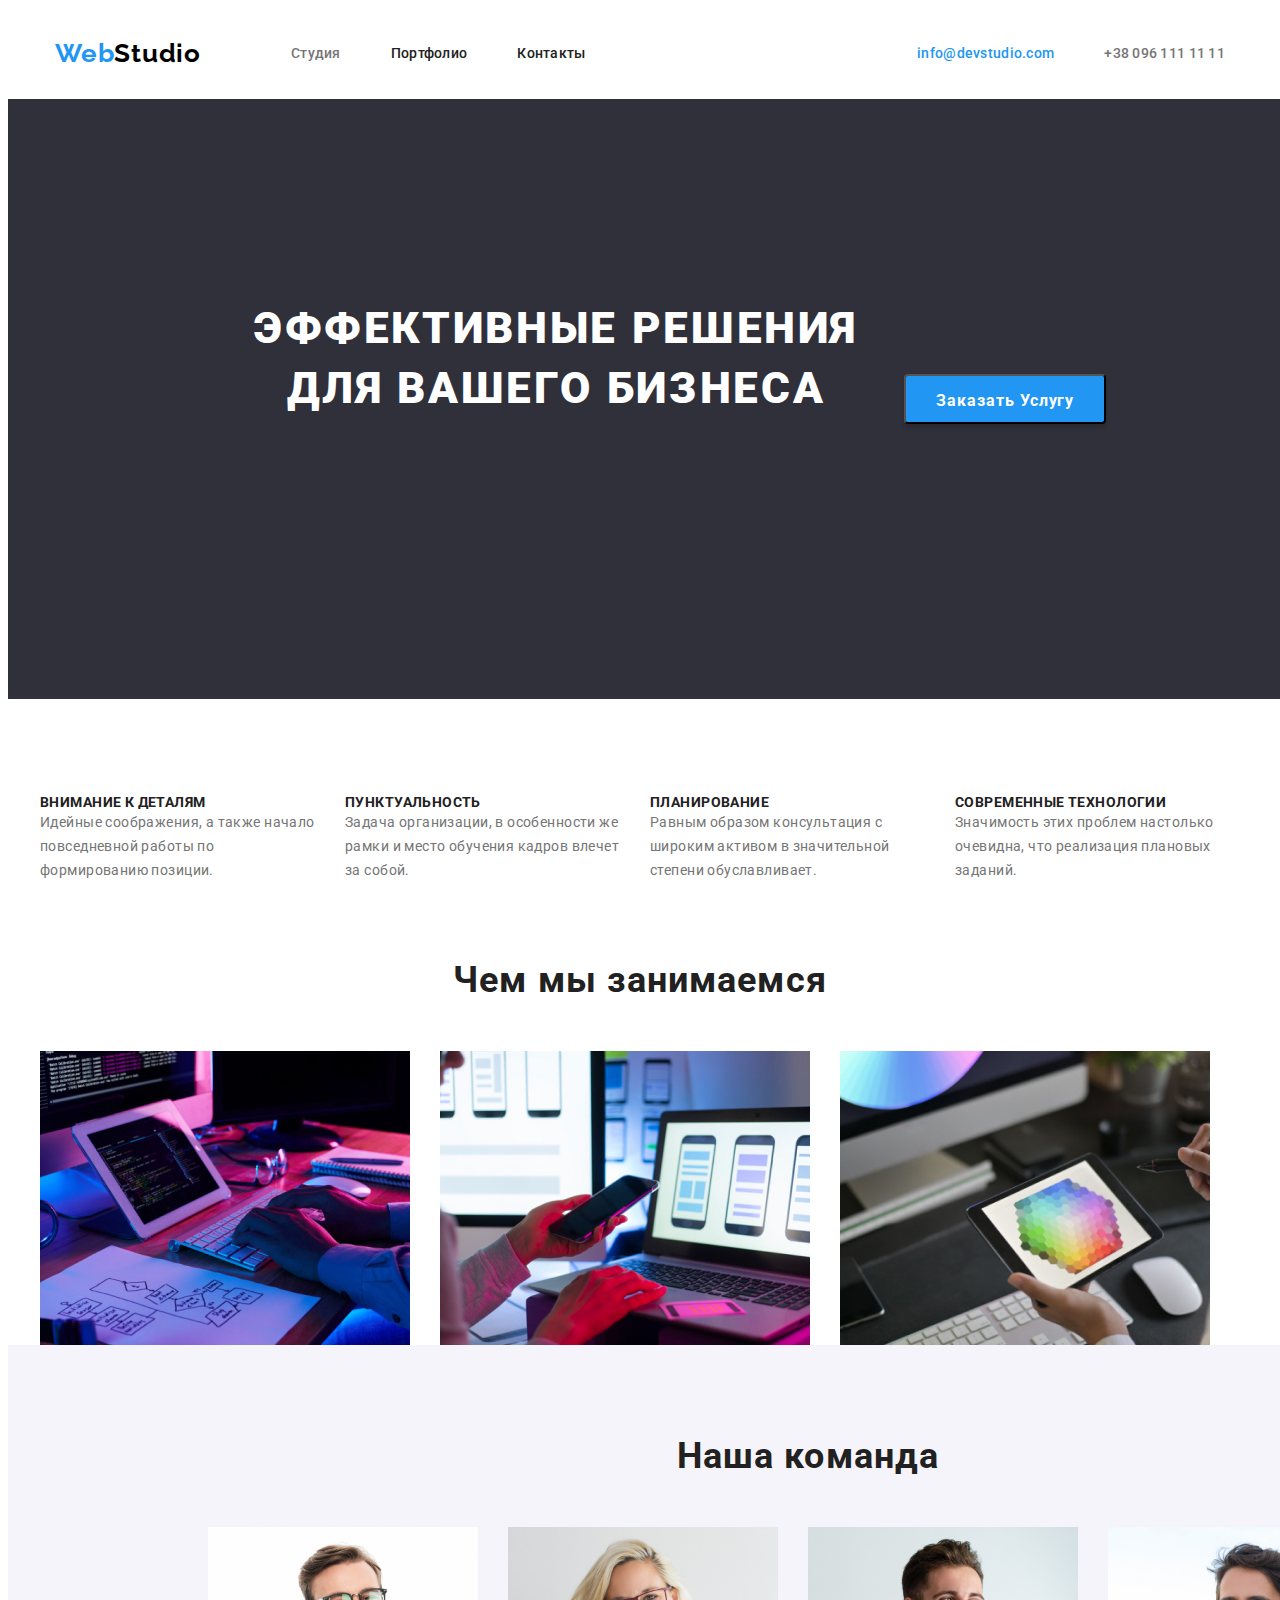
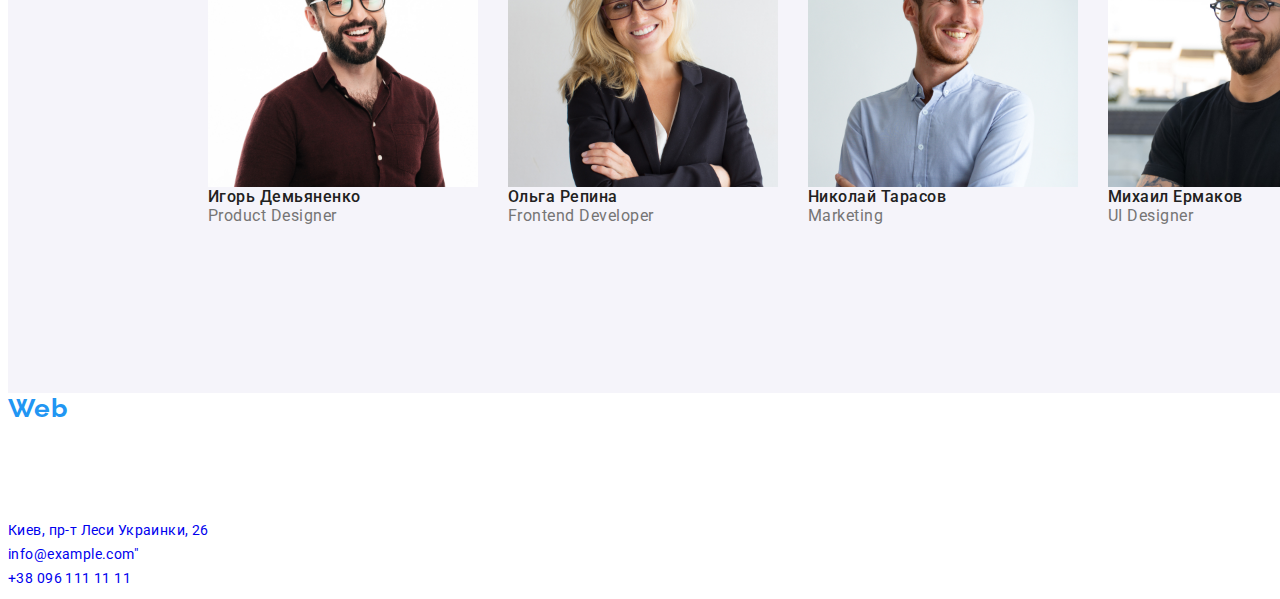
==== index.html @ cf6b5c9d "старт" ====
<!DOCTYPE html>
<html lang="ru">
<head>
    <meta charset="UTF-8">
    <meta name="viewport" content="width=device-width, initial-scale=1.0">
    <title>document</title>
    <link rel="stylesheet" href="https://cdnjs.cloudflare.com/ajax/libs/modern-normalize/1.0.0/modern-normalize.min.css"
        integrity="sha512-ISS7cAi1PEhQ8jnbJpJZMd29NlhNj4AWYyLOSp2CE/CsHxTCu+r+t0D2yoJudVrd0/8fTVPUVDzY5Tvli75u/g=="
        crossorigin="anonymous" />
    <link rel="stylesheet" href="./css/styles.css">
    <link rel= "preconnect" href="https://fonts.gstatic.com">
<link href="https://fonts.googleapis.com/css2?family=Raleway:wght@700&family=Roboto:wght@400;500;700;900&display=swap" rel="stylesheet", rel="preconnect" href="https://fonts.gstatic.com">
<link href="https://fonts.googleapis.com/css2?family=Raleway:wght@700&display=swap" rel="stylesheet">
</head>
<body> 
    <header class="header">
         <div class="container">
        <nav class="navigation">
         <a class="navigation-logo" href=""><span class="web">Web</span><span class="studio">Studio</span></a>
        <ul class="navigation-list">
           
            <li ><a class="address-mail" href="">Студия</a></li>
            <li ><a class="navigation-list-item" href="./portfolio.html" >Портфолио</a></li>
            <li ><a class="navigation-list-item-in"  href="">Контакты</a></li>
        </ul>
        </nav>
            <address class="address" >
          <p>  <a  class = "navigation-list-item-blue" href="mailto:info@devstudio.com">info@devstudio.com</a></p>
         <p> <a class="header-phone" href="tel:+380961111111">+38 096 111 11 11</a></p>
            </address>
        </div>
      </header>
    <!--HEADER-->
    <main>
<!--hero-->
    <section class="hero">
    <div class="container">
    <h1 class="hero-title">
        Эффективные решения для вашего бизнеса
    </h1>
    <button   type="button" class="modal-button">Заказать Услугу</button>
    </section>
</div>
<!--our work idea-->
    <section class="work">
        <div class="container">
        <ul class="work-ul" >
        <li class="work-desk"> <h2  class="work-idea">Внимание к деталям</h2>
        <span class="work-idea-optoins">Идейные соображения, а также начало повседневной работы по формированию позиции.
        </span>
    </li>
    <li class="work-desk" > <h2 class="work-idea" >Пунктуальность</h2> <span class="work-idea-optoins">Задача организации, в особенности же рамки и место обучения кадров влечет за собой.</span></li>
    <li class="work-desk"> <h2 class="work-idea" >Планирование</h2><span class="work-idea-optoins" > Равным образом консультация с широким активом в значительной степени обуславливает.</span></li>
    <li class="work-desk-once"> <h2 class="work-idea">Современные технологии</h2> <span class="work-idea-optoins">Значимость этих проблем настолько очевидна, что реализация плановых заданий.</span></li>
</ul>
</div>
    </section>

    <!--our work photo-->
    <section>
        <h2 class="work-process">Чем мы занимаемся</h2>
        
        <ul class="container">
            <li class="photo-work"> <img src="images/our work/box 1.jpg" alt="фото чем мы занимаемся"  width="370" height="294"> </li>
            <li class="photo-work"><img src="images/our work/box2.jpg" alt="фото чем мы занимаемся"width="370" height="294"></li>
            <li ><img src="images/our work/box3.jpg" alt="фото чем мы занимаемся"width="370" height="294"></li>
        </ul>
    
    </section>
    <!--our team-->
    <section class="work-people" >
        <h2 class="work-process">Наша команда</h2>
        <div class="container">
        
         <ul class="work-ul" >
               <li class="person">
            <img src="./images/our team/img (1).jpg" alt="фото дизайнера" width="270" height="260">
            <h3 class="name">Игорь Демьяненко</h3>
            <p class="professional">Product Designer</p>
        </li>
        <li class="person">
            <img src="./images/our team/img (2).jpg" alt="фото менеджера"width="270" height="260">
            <h3 class="name"> Ольга Репина</h3>
            <p class="professional" >Frontend Developer</p>
        </li>
        <li class="person">
            <img src="./images/our team/img (3).jpg" alt="фото маркетолога" width="270" height="260">
            <h3 class="name">Николай Тарасов</h3>
            <p class="professional">Marketing</p>
        </li>
        <li class="person-once">
           
            <img src="./images/our team/img (4).jpg" alt="фото дизайнера"width="270" height="260">
            <h3 class="name">Михаил Ермаков</h3>
            <p class="professional">UI Designer</p>
            
        </li>
        
    </ul>
    </div>
    </section>
</main>
<footer>

<a class="navigation-logo" href=""><span class="web">Web</span><span class="studio-white">Studio</span></a>
<address class="address">
<ul class="work">
<li> <a  class= "address-style" href="https://goo.gl/maps/gUX8hAbv2jHmD63R7 " target="_blank">Киев, пр-т Леси Украинки, 26</a></li>
<li><a class= "address-style-inf" href="mailto:info@example.com">info@example.com"</a></li>
<li><a class= "address-style-inf"href="tel:+380961111111">+38 096 111 11 11</a></li>
</ul>
</address>

</footer>
</body>
</html>
---- css/styles.css ----
h1,
h2,
h3,
h4,
h5,
h6 {
  margin: 0;
}

ul,
ol {
  margin: 0;
  padding: 0;
}

p {
  margin: 0;
}
img {
  display: block;
}
/*HEADER!!!!!!!!!!!!!!!!!!!!!!!!!!!!!!!!!!!!!!!!!!!!!!!!!!!!!*/
.header {
  display: flex;
  align-items: center;
  width: 1170px;
  margin: 0 auto;
  padding-top: 30px;
  padding-bottom: 30px;
}
.navigation {
  display: flex;
  align-items: center;
}
.navigation-list {
  display: flex;
}
.address {
  display: flex;
}
.header .navigation-logo {
  margin-right: 90px;
}
.address-mail {
  margin-right: 50px;
}
.navigation-list-item {
  margin-right: 50px;
}
.address {
  margin-left: auto;
}
.navigation-list-item-blue {
  margin-right: 50px;
}
.container {
  width: 1200px;
  margin: 0 auto;
  display: flex;
  align-items: center;
  list-style: none;
}

.navigation-list-item,
.navigation-list-item-port,
.navigation-list-item-in {
  font-family: "Roboto", sans-serif;
  font-weight: 500;
  font-size: 14px;
  line-height: 1.1422;
  letter-spacing: 0.02em;
  color: #212121;
  text-decoration: none;
  list-style-type: none;
}

.address-mail,
.header-phone {
  font-family: "Roboto", sans-serif;
  font-style: normal;
  font-weight: 500;
  font-size: 14px;
  line-height: 1.1422;
  letter-spacing: 0.02em;
  color: #757575;
  text-decoration: none;
}

.address-mail:hover,/*hover for e-mail address*/
.address-mail:focus {
  color: #2196f3;
}

/*HERO*/
.hero {
  width: 1600px;
  height: 600px;
  background: #2f303a;
  display: flex;
  align-items: center;
}

.modal-button {
  min-width: 200px;
  height: 50px;
  background: #2196f3;
  box-shadow: 0px 4px 4px rgba(0, 0, 0, 0.15);
  border-radius: 4px;
  cursor: pointer; /*рука на кнопке*/
  font-family: "Roboto", sans-serif;
  font-style: normal;
  font-weight: bold;
  font-size: 16px;
  line-height: 30px;
  align-items: center;
  text-align: center;
  letter-spacing: 0.06em;
  color: #ffffff;
  padding-left: 30px;
  padding-right: 30px;
  padding-top: 10px;
  padding-bottom: 10px;
}

.hero-title {
  font-family: "Roboto", sans-serif;
  font-style: normal;
  font-weight: 900;
  font-size: 44px;
  line-height: 1.363;
  text-align: center;
  letter-spacing: 0.06em;
  text-transform: uppercase;
  color: #ffffff;
  width: 696px;
  padding-top: 200px;
  padding-bottom: 280px;
  margin: o auto;
}
/*OUR WORK IDEA */
.work-idea {
  font-family: "Roboto", sans-serif;
  font-style: normal;
  font-weight: bold;
  font-size: 14px;
  line-height: 16px;
  letter-spacing: 0.03em;
  text-transform: uppercase;
  color: #212121;
  list-style-type: none;
}
.work {
  list-style-type: none;
  padding-top: 95px;
}
.work-ul {
  display: flex;
  list-style: none;
  align-items: center;
}

.work-idea-optoins {
  font-family: "Roboto", sans-serif;
  font-style: normal;
  font-weight: normal;
  font-size: 14px;
  line-height: 24px;
  letter-spacing: 0.03em;
  color: #757575;
}

.work-desk {
  padding-right: 30px;
  max-width: 275px;
  height: 75px;
}
.work-desk-once {
  max-width: 275px;
  height: 75px;
}

.photo-work {
  padding-right: 30px;
}

/*OUR prpcess, our peple*/
.work-people {
  width: 1600px;
  height: 648px;
  background: #f5f4fa;
  margin: 0 auto;
}

.work-process {
  font-family: "Roboto", sans-serif;
  font-style: normal;
  font-weight: bold;
  font-size: 36px;
  line-height: 42px;
  text-align: center;
  letter-spacing: 0.03em;
  color: #212121;
  padding-top: 90px;
  padding-bottom: 50px;
}
.person {
  padding-right: 30px;
}
.name {
  font-family: "Roboto", sans-serif;
  font-style: normal;
  font-weight: 500;
  font-size: 16px;
  line-height: 19px;
  /* identical to box height */

  letter-spacing: 0.03em;

  color: #212121;
}
.professional {
  font-family: "Roboto", sans-serif;
  font-style: normal;
  font-weight: normal;
  font-size: 16px;
  line-height: 19px;
  /* identical to box height */
  letter-spacing: 0.03em;
  color: #757575;
}

/*OUR process, our peple*/

/*ADDRESS*/
.address-style {
  font-family: "Roboto", sans-serif;
  font-style: normal;
  font-weight: normal;
  font-size: 14px;
  line-height: 1.71;
  letter-spacing: 0.03em;
  text-decoration: none;
  /*color: #FFFFFF;*/
}
.address-style-inf {
  font-family: "Roboto", sans-serif;
  font-style: normal;
  font-weight: normal;
  font-size: 14px;
  line-height: 1.71;
  letter-spacing: 0.03em;
  text-decoration: none;
  /*color: rgba(255, 255, 255, 0.6);*/
}

/*ADDRESS*/
.studio {
  font-family: "Raleway", sans-serif;
  font-style: normal;
  font-weight: bold;
  font-size: 26px;
  line-height: 1.19;
  letter-spacing: 0.03em;
  text-decoration: none;
  color: black;
}
.web {
  font-family: Raleway;
  font-style: normal;
  font-weight: bold;
  font-size: 26px;
  line-height: 1.19;
  letter-spacing: 0.03em;
  color: #2196f3;
}

.navigation-list-item-port {
  font-family: Roboto;
  font-style: normal;
  font-weight: 500;
  font-size: 14px;
  line-height: 1.142;
  letter-spacing: 0.02em;
  color: #212121;
}

.address-mail-port,
.header-phone-port {
  font-family: "Roboto", sans-serif;
  font-style: normal;
  font-weight: 500;
  font-size: 14px;
  line-height: 1.142;
  letter-spacing: 0.02em;
  text-decoration: none;
  color: #757575;
}
.descriptin-photo {
  font-family: "Roboto", sans-serif;
  font-style: normal;
  font-weight: bold;
  font-size: 18px;
  line-height: 2;
  letter-spacing: 0.06em;
  color: #212121;
}
.descriptin-photo-work {
  font-family: "Roboto", sans-serif;
  font-style: normal;
  font-weight: normal;
  font-size: 16px;
  line-height: 1.875;
  letter-spacing: 0.03em;
  color: #757575;
}
.navigation-logo {
  font-family: Raleway;
  font-style: normal;
  font-weight: bold;
  font-size: 26px;
  line-height: 1.19;
  letter-spacing: 0.03em;
  color: #2196f3;
  text-decoration: none;
}
.address-style {
  font-family: "Roboto", sans-serif;
  font-style: normal;
  font-weight: normal;
  font-size: 14px;
  line-height: 1.714;
  letter-spacing: 0.03em;
  text-decoration: none;
  /*color: #FFFFFF;*/
}
.address-style-inf {
  font-family: "Roboto", sans-serif;
  font-style: normal;
  font-weight: normal;
  font-size: 14px;
  line-height: 1.714;
  letter-spacing: 0.03em;
  /*color: rgba(255, 255, 255, 0.6);*/
  text-decoration: none;
}
.navigation-list {
  list-style-type: none;
}
.studio-white {
  color: white;
}

.navigation-list-item-blue,
.navigation-list-item-port-blue {
  font-family: "Roboto", sans-serif; /*задаем голубой для*/
  font-style: normal;
  font-weight: 500;
  font-size: 14px;
  line-height: 16px;
  letter-spacing: 0.02em;
  color: #2196f3;
  text-decoration: none;
}

.button-service {
  list-style-type: none;
  font-family: "Roboto", sans-serif;
  font-style: normal;
  font-weight: 500;
  font-size: 16px;
  line-height: 26px;
  letter-spacing: 0.03em;
  color: #212121;
}
.button-service-white {
  font-family: "Roboto", sans-serif;
  font-style: normal;
  font-weight: 500;
  font-size: 16px;
  line-height: 26px;
  letter-spacing: 0.03em;
  color: #ffffff;
}
.button {
  list-style-type: none;
}
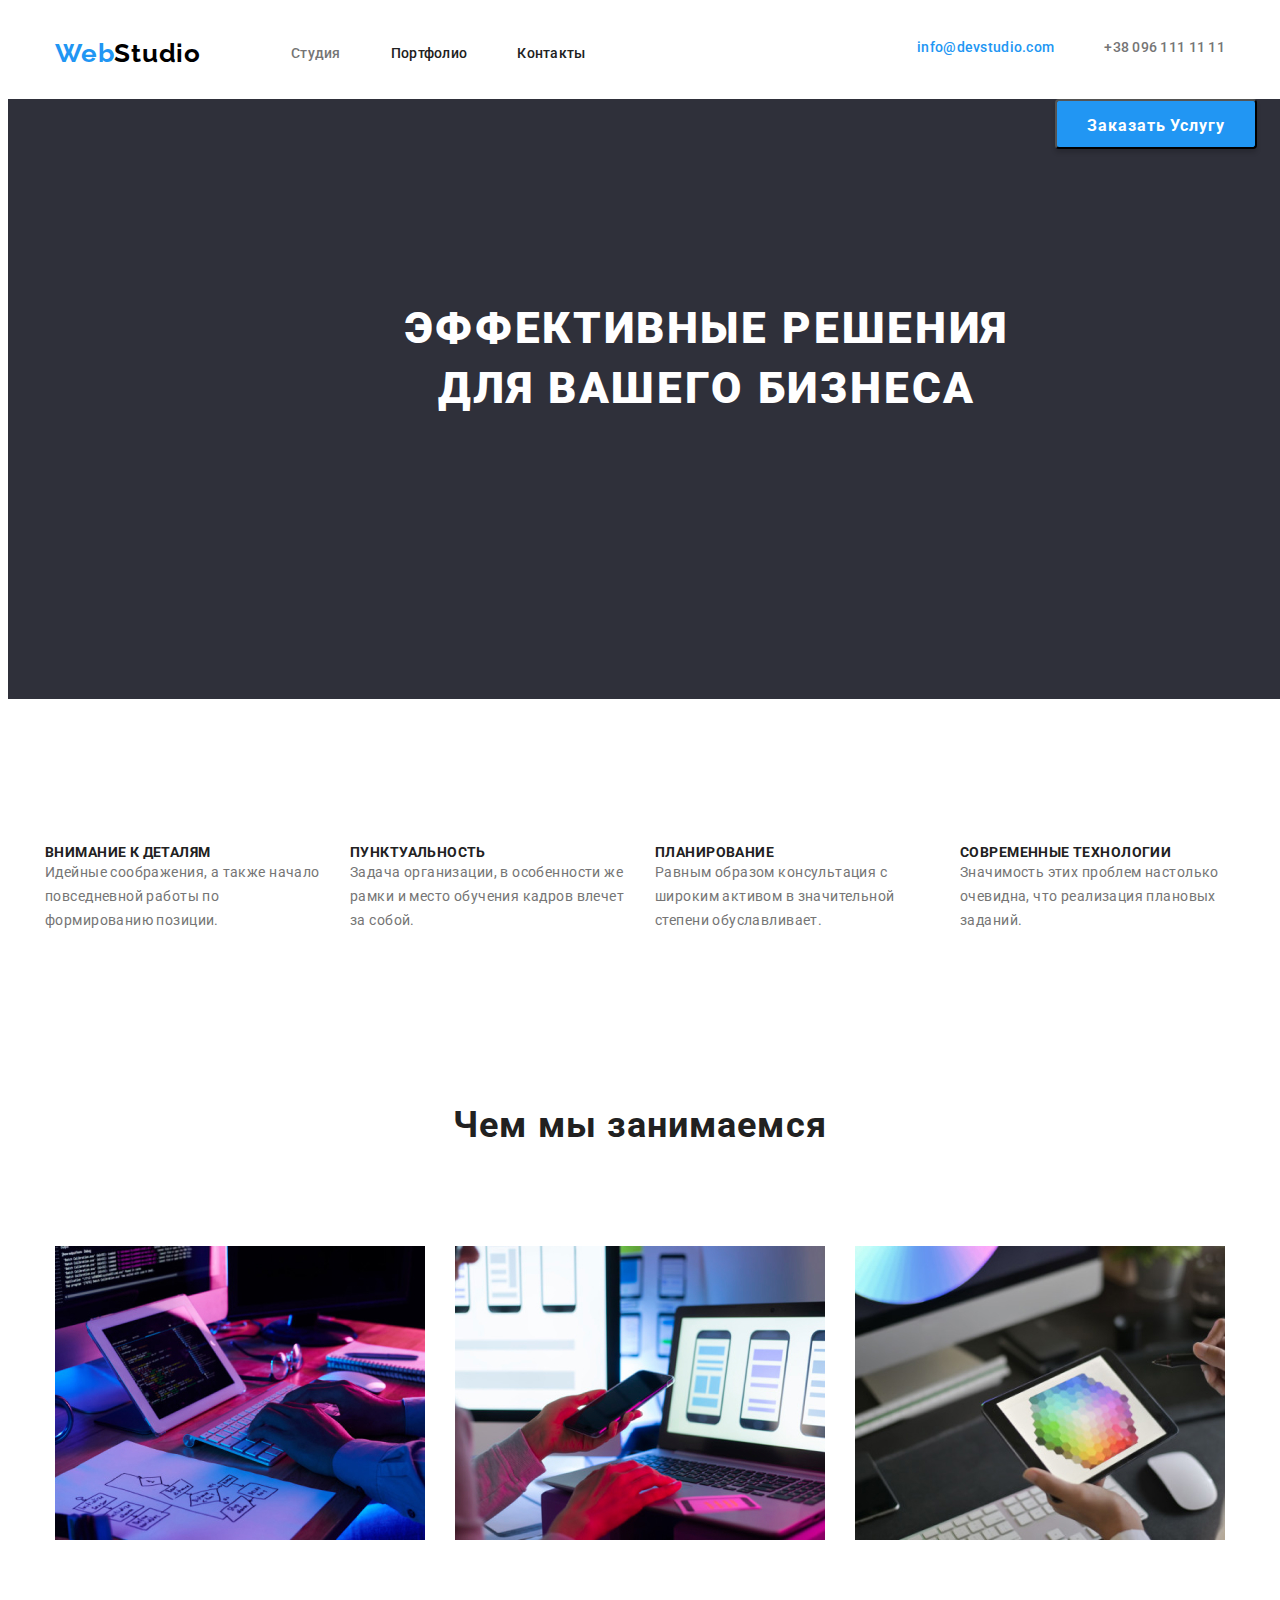
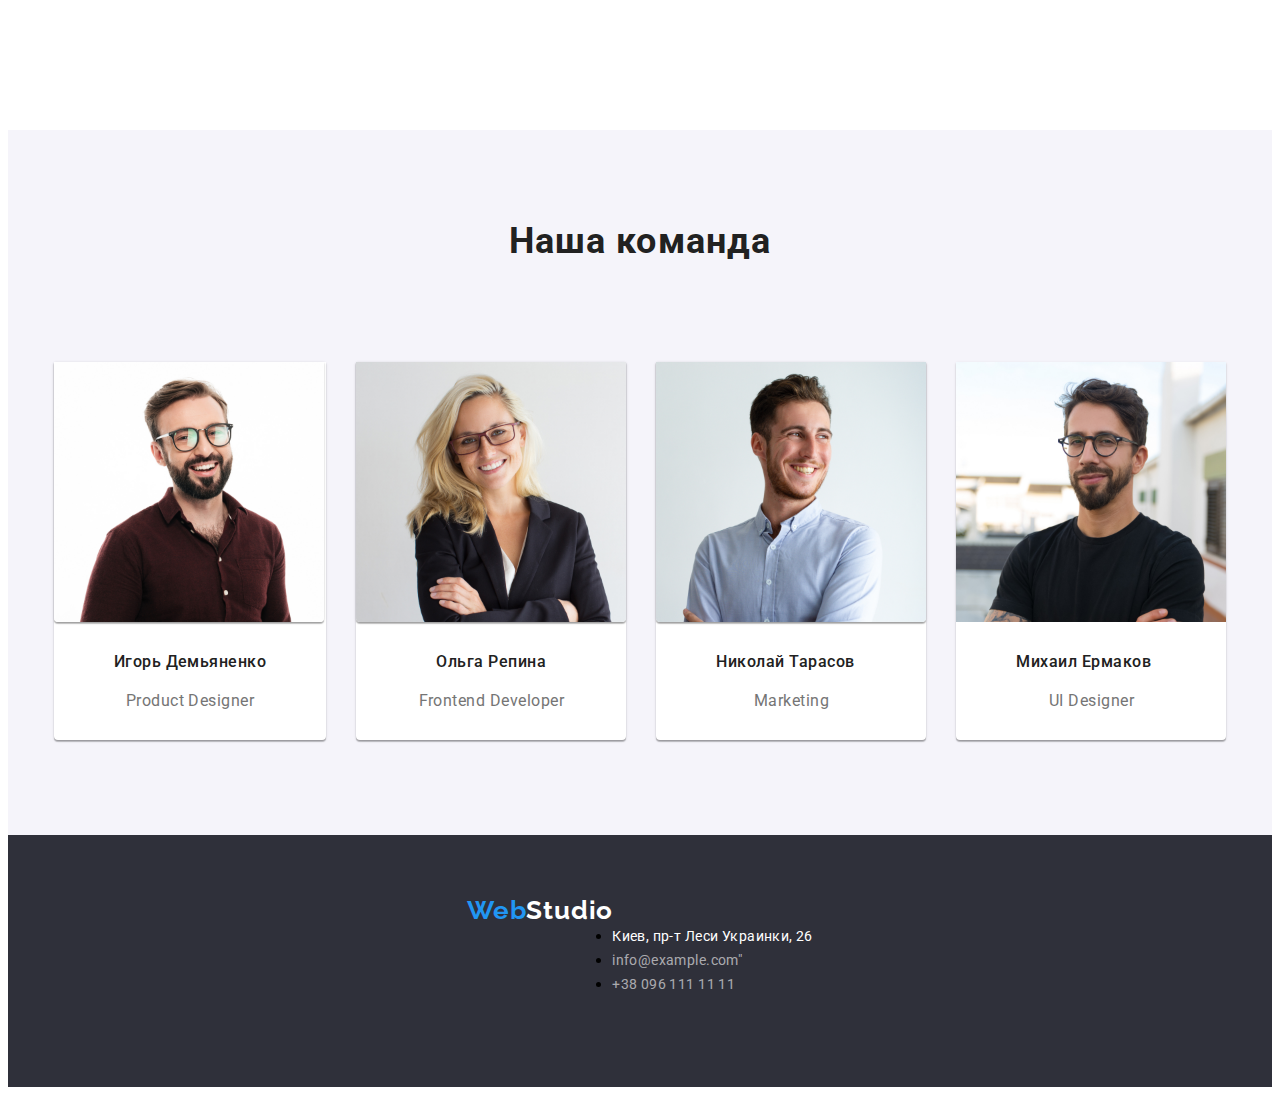
==== commit 185d95f2: "комент" ====
--- a/index.html
+++ b/index.html
@@ -59,12 +59,13 @@
     <!--our work photo-->
     <section>
         <h2 class="work-process">Чем мы занимаемся</h2>
-        
-        <ul class="container">
+        <div class="container">
+            <ul class="work-ul">
             <li class="photo-work"> <img src="images/our work/box 1.jpg" alt="фото чем мы занимаемся"  width="370" height="294"> </li>
             <li class="photo-work"><img src="images/our work/box2.jpg" alt="фото чем мы занимаемся"width="370" height="294"></li>
             <li ><img src="images/our work/box3.jpg" alt="фото чем мы занимаемся"width="370" height="294"></li>
         </ul>
+        </div>
     
     </section>
     <!--our team-->
@@ -74,24 +75,24 @@
         
          <ul class="work-ul" >
                <li class="person">
-            <img src="./images/our team/img (1).jpg" alt="фото дизайнера" width="270" height="260">
-            <h3 class="name">Игорь Демьяненко</h3>
+            <img  class="img-card"  src="./images/our team/img (1).jpg" alt="фото дизайнера" width="270" height="260">
+            <h3 class="name-one">Игорь Демьяненко</h3>
             <p class="professional">Product Designer</p>
         </li>
         <li class="person">
-            <img src="./images/our team/img (2).jpg" alt="фото менеджера"width="270" height="260">
-            <h3 class="name"> Ольга Репина</h3>
+            <img   class="img-card"src="./images/our team/img (2).jpg" alt="фото менеджера"width="270" height="260">
+            <h3 class="name-fr"> Ольга Репина</h3>
             <p class="professional" >Frontend Developer</p>
         </li>
         <li class="person">
-            <img src="./images/our team/img (3).jpg" alt="фото маркетолога" width="270" height="260">
-            <h3 class="name">Николай Тарасов</h3>
+            <img class="img-card" src="./images/our team/img (3).jpg" alt="фото маркетолога" width="270" height="260">
+            <h3 class="name-mark">Николай Тарасов</h3>
             <p class="professional">Marketing</p>
         </li>
         <li class="person-once">
            
             <img src="./images/our team/img (4).jpg" alt="фото дизайнера"width="270" height="260">
-            <h3 class="name">Михаил Ермаков</h3>
+            <h3 class="name-diz">Михаил Ермаков</h3>
             <p class="professional">UI Designer</p>
             
         </li>
@@ -100,17 +101,17 @@
     </div>
     </section>
 </main>
-<footer>
-
-<a class="navigation-logo" href=""><span class="web">Web</span><span class="studio-white">Studio</span></a>
-<address class="address">
-<ul class="work">
+<footer class="cont-footer">
+<div class="container">
+<a class="navigation-logo-footer" href=""><span class="web">Web</span><span class="studio-white">Studio</span></a>
+<address class="address-footer">
+<ul >
 <li> <a  class= "address-style" href="https://goo.gl/maps/gUX8hAbv2jHmD63R7 " target="_blank">Киев, пр-т Леси Украинки, 26</a></li>
 <li><a class= "address-style-inf" href="mailto:info@example.com">info@example.com"</a></li>
 <li><a class= "address-style-inf"href="tel:+380961111111">+38 096 111 11 11</a></li>
 </ul>
 </address>
-
+</div>
 </footer>
 </body>
 </html>--- a/css/styles.css
+++ b/css/styles.css
@@ -37,6 +37,7 @@
 }
 .address {
   display: flex;
+  margin-left: auto;
 }
 .header .navigation-logo {
   margin-right: 90px;
@@ -47,8 +48,9 @@
 .navigation-list-item {
   margin-right: 50px;
 }
-.address {
-  margin-left: auto;
+.address-footer {
+  display: flex;
+  align-items: center;
 }
 .navigation-list-item-blue {
   margin-right: 50px;
@@ -57,8 +59,9 @@
   width: 1200px;
   margin: 0 auto;
   display: flex;
-  align-items: center;
+  flex-wrap: wrap;
   list-style: none;
+  justify-content: center;
 }
 
 .navigation-list-item,
@@ -153,12 +156,19 @@
   list-style-type: none;
   padding-top: 95px;
 }
+.work-footer {
+  display: flex;
+  list-style-type: none;
+  align-items: center;
+  flex-direction: column;
+}
 .work-ul {
   display: flex;
   list-style: none;
   align-items: center;
-}
-
+  padding-top: 50px;
+  padding-bottom: 95px;
+}
 .work-idea-optoins {
   font-family: "Roboto", sans-serif;
   font-style: normal;
@@ -185,10 +195,9 @@
 
 /*OUR prpcess, our peple*/
 .work-people {
-  width: 1600px;
-  height: 648px;
   background: #f5f4fa;
   margin: 0 auto;
+  margin-top: 95px;
 }
 
 .work-process {
@@ -204,29 +213,100 @@
   padding-bottom: 50px;
 }
 .person {
-  padding-right: 30px;
-}
-.name {
-  font-family: "Roboto", sans-serif;
-  font-style: normal;
-  font-weight: 500;
+  margin-right: 30px;
+
+  background: #ffffff;
+  /* material shadow v1 */
+
+  box-shadow: 0px 1px 3px rgba(0, 0, 0, 0.12), 0px 1px 1px rgba(0, 0, 0, 0.14),
+    0px 2px 1px rgba(0, 0, 0, 0.2);
+  border-radius: 0px 0px 4px 4px;
+}
+.person-once {
+  background: #ffffff;
+  /* material shadow v1 */
+  box-shadow: 0px 1px 3px rgba(0, 0, 0, 0.12), 0px 1px 1px rgba(0, 0, 0, 0.14),
+    0px 2px 1px rgba(0, 0, 0, 0.2);
+  border-radius: 0px 0px 4px 4px;
+}
+.img-card {
+  background: #ffffff;
+  /* material shadow v1 */
+  box-shadow: 0px 1px 3px rgba(0, 0, 0, 0.12), 0px 1px 1px rgba(0, 0, 0, 0.14),
+    0px 2px 1px rgba(0, 0, 0, 0.2);
+  border-radius: 0px 0px 4px 4px;
+}
+.name-one {
+  font-family: "Roboto", sans-serif;
+  font-style: normal;
+  font-weight: 500;
+  font-size: 16px;
+  line-height: 19px;
+  letter-spacing: 0.03em;
+  color: #212121;
+  padding-left: 60px;
+  padding-right: 60px;
+  padding-top: 30px;
+  padding-bottom: 10px;
+}
+.name-fr {
+  font-family: "Roboto", sans-serif;
+  font-style: normal;
+  font-weight: 500;
+  font-size: 16px;
+  line-height: 19px;
+  letter-spacing: 0.03em;
+  color: #212121;
+  padding-left: 80px;
+  padding-right: 80px;
+  padding-top: 30px;
+  padding-bottom: 10px;
+}
+.name-mark {
+  font-family: "Roboto", sans-serif;
+  font-style: normal;
+  font-weight: 500;
+  font-size: 16px;
+  line-height: 19px;
+  letter-spacing: 0.03em;
+  color: #212121;
+  padding-left: 60px;
+  padding-right: 60px;
+  padding-top: 30px;
+  padding-bottom: 10px;
+}
+.name-diz {
+  font-family: "Roboto", sans-serif;
+  font-style: normal;
+  font-weight: 500;
+  font-size: 16px;
+  line-height: 19px;
+  letter-spacing: 0.03em;
+  color: #212121;
+  padding-left: 60px;
+  padding-right: 60px;
+  padding-top: 30px;
+  padding-bottom: 10px;
+}
+.professional {
+  font-family: "Roboto", sans-serif;
+  font-style: normal;
+  font-weight: normal;
   font-size: 16px;
   line-height: 19px;
   /* identical to box height */
-
-  letter-spacing: 0.03em;
-
-  color: #212121;
-}
-.professional {
-  font-family: "Roboto", sans-serif;
-  font-style: normal;
-  font-weight: normal;
-  font-size: 16px;
-  line-height: 19px;
-  /* identical to box height */
   letter-spacing: 0.03em;
   color: #757575;
+  padding-top: 10px;
+  padding-bottom: 30px;
+  text-align: center;
+}
+.cont-footer {
+  display: flex;
+  align-items: center;
+
+  height: 252px;
+  background: #2f303a;
 }
 
 /*OUR process, our peple*/
@@ -240,7 +320,7 @@
   line-height: 1.71;
   letter-spacing: 0.03em;
   text-decoration: none;
-  /*color: #FFFFFF;*/
+  color: #ffffff;
 }
 .address-style-inf {
   font-family: "Roboto", sans-serif;
@@ -250,7 +330,7 @@
   line-height: 1.71;
   letter-spacing: 0.03em;
   text-decoration: none;
-  /*color: rgba(255, 255, 255, 0.6);*/
+  color: rgba(255, 255, 255, 0.6);
 }
 
 /*ADDRESS*/
@@ -323,6 +403,19 @@
   color: #2196f3;
   text-decoration: none;
 }
+.navigation-logo-footer {
+  width: 145px;
+  height: 31px;
+  font-family: Raleway;
+  font-style: normal;
+  font-weight: bold;
+  font-size: 26px;
+  line-height: 31px;
+  letter-spacing: 0.03em;
+  text-decoration: none;
+  padding-top: 60px;
+  padding-bottom: 160px;
+}
 .address-style {
   font-family: "Roboto", sans-serif;
   font-style: normal;
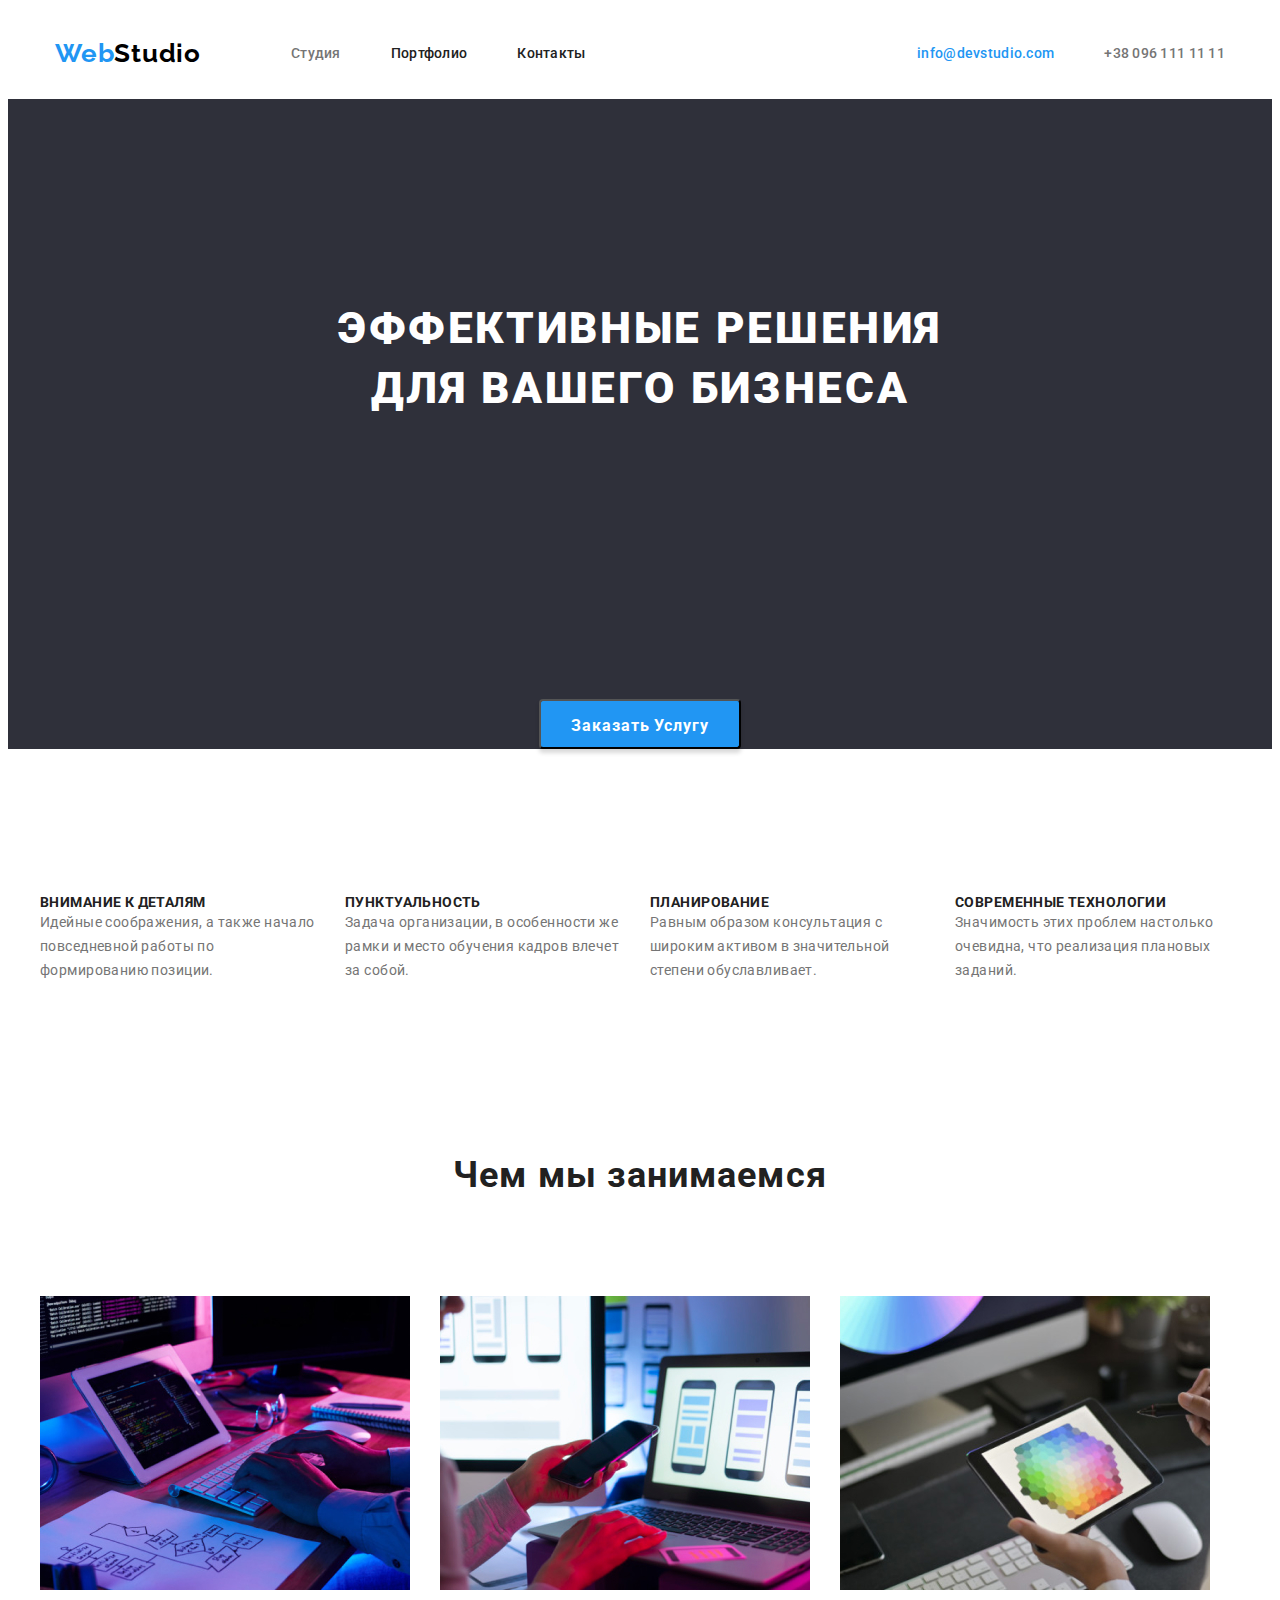
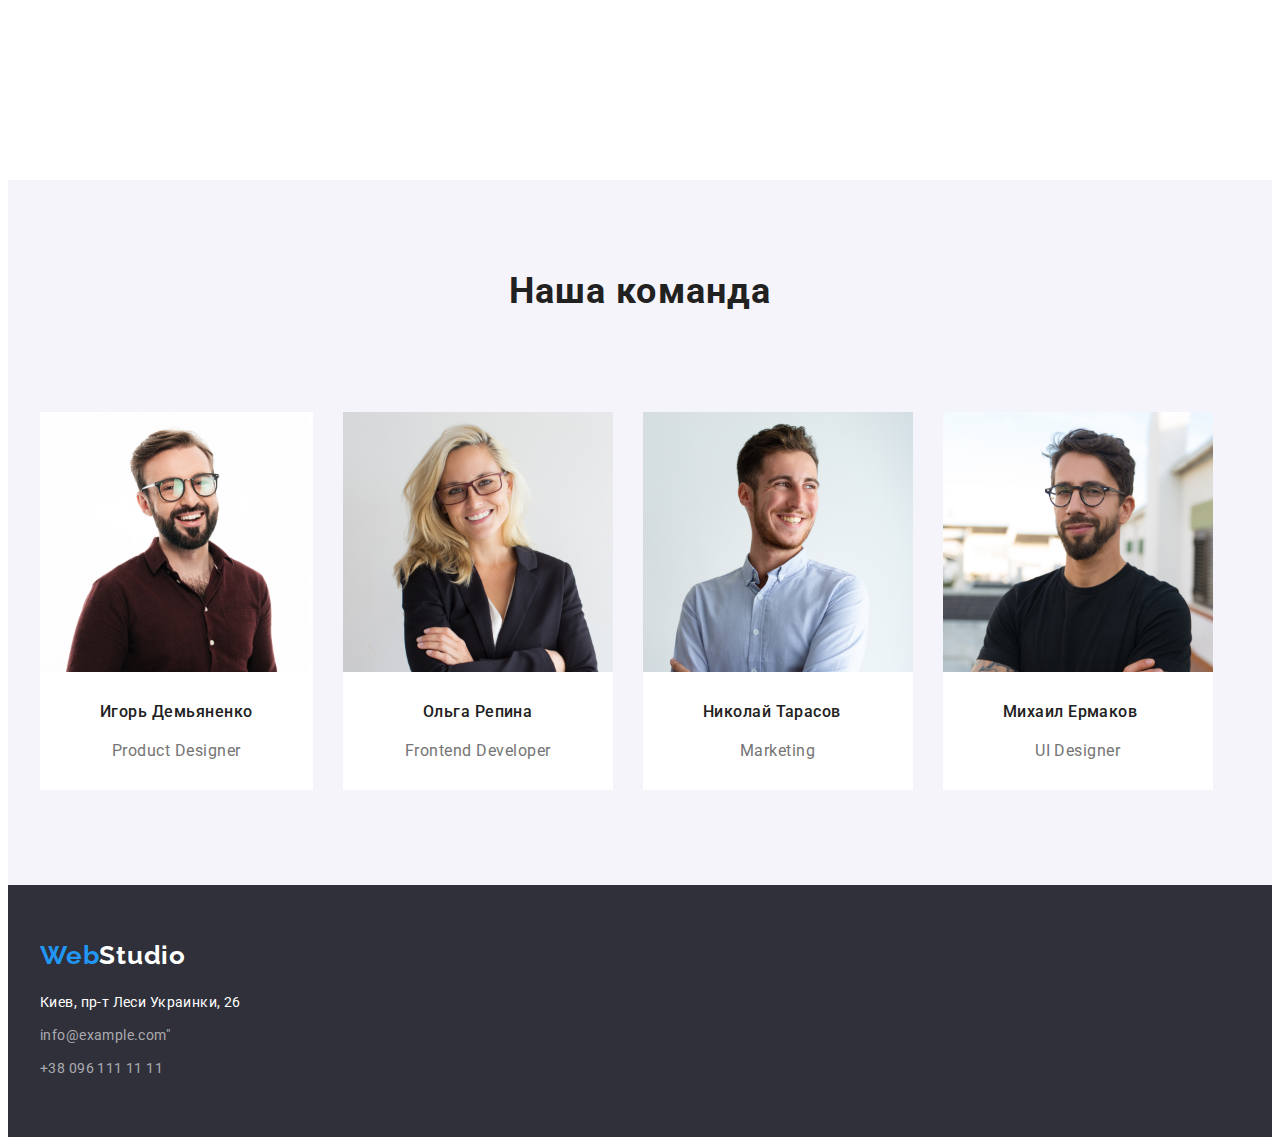
==== commit 188c14aa: "кнопка" ====
--- a/index.html
+++ b/index.html
@@ -38,9 +38,10 @@
     <h1 class="hero-title">
         Эффективные решения для вашего бизнеса
     </h1>
+    
     <button   type="button" class="modal-button">Заказать Услугу</button>
-    </section>
-</div>
+    </div>
+   </section> 
 <!--our work idea-->
     <section class="work">
         <div class="container">
@@ -85,7 +86,7 @@
             <p class="professional" >Frontend Developer</p>
         </li>
         <li class="person">
-            <img class="img-card" src="./images/our team/img (3).jpg" alt="фото маркетолога" width="270" height="260">
+            <img src="./images/our team/img (3).jpg" alt="фото маркетолога" width="270" height="260">
             <h3 class="name-mark">Николай Тарасов</h3>
             <p class="professional">Marketing</p>
         </li>
@@ -103,12 +104,14 @@
 </main>
 <footer class="cont-footer">
 <div class="container">
+    <div class="nav-foot">
 <a class="navigation-logo-footer" href=""><span class="web">Web</span><span class="studio-white">Studio</span></a>
-<address class="address-footer">
-<ul >
-<li> <a  class= "address-style" href="https://goo.gl/maps/gUX8hAbv2jHmD63R7 " target="_blank">Киев, пр-т Леси Украинки, 26</a></li>
-<li><a class= "address-style-inf" href="mailto:info@example.com">info@example.com"</a></li>
-<li><a class= "address-style-inf"href="tel:+380961111111">+38 096 111 11 11</a></li>
+<address >
+    </div>
+<ul  class="futer-ul">
+<li  class="address-footer-once" > <a  class= "address-style" href="https://goo.gl/maps/gUX8hAbv2jHmD63R7 " target="_blank">Киев, пр-т Леси Украинки, 26</a></li>
+<li class="address-footer"><a class= "address-style-inf" href="mailto:info@example.com">info@example.com"</a></li>
+<li class="address-footer"><a class= "address-style-inf"href="tel:+380961111111">+38 096 111 11 11</a></li>
 </ul>
 </address>
 </div>
--- a/css/styles.css
+++ b/css/styles.css
@@ -20,7 +20,7 @@
   display: block;
 }
 /*HEADER!!!!!!!!!!!!!!!!!!!!!!!!!!!!!!!!!!!!!!!!!!!!!!!!!!!!!*/
-.header {
+.header .container {
   display: flex;
   align-items: center;
   width: 1170px;
@@ -58,7 +58,6 @@
 .container {
   width: 1200px;
   margin: 0 auto;
-  display: flex;
   flex-wrap: wrap;
   list-style: none;
   justify-content: center;
@@ -96,10 +95,7 @@
 
 /*HERO*/
 .hero {
-  width: 1600px;
-  height: 600px;
   background: #2f303a;
-  display: flex;
   align-items: center;
 }
 
@@ -123,6 +119,8 @@
   padding-right: 30px;
   padding-top: 10px;
   padding-bottom: 10px;
+  margin: 0 auto;
+  display: block;
 }
 
 .hero-title {
@@ -138,7 +136,7 @@
   width: 696px;
   padding-top: 200px;
   padding-bottom: 280px;
-  margin: o auto;
+  margin: 0 auto;
 }
 /*OUR WORK IDEA */
 .work-idea {
@@ -161,6 +159,11 @@
   list-style-type: none;
   align-items: center;
   flex-direction: column;
+}
+.futer-ul {
+  list-style-type: none;
+  padding-top: 20px;
+  padding-bottom: 60px;
 }
 .work-ul {
   display: flex;
@@ -216,25 +219,9 @@
   margin-right: 30px;
 
   background: #ffffff;
-  /* material shadow v1 */
-
-  box-shadow: 0px 1px 3px rgba(0, 0, 0, 0.12), 0px 1px 1px rgba(0, 0, 0, 0.14),
-    0px 2px 1px rgba(0, 0, 0, 0.2);
-  border-radius: 0px 0px 4px 4px;
 }
 .person-once {
   background: #ffffff;
-  /* material shadow v1 */
-  box-shadow: 0px 1px 3px rgba(0, 0, 0, 0.12), 0px 1px 1px rgba(0, 0, 0, 0.14),
-    0px 2px 1px rgba(0, 0, 0, 0.2);
-  border-radius: 0px 0px 4px 4px;
-}
-.img-card {
-  background: #ffffff;
-  /* material shadow v1 */
-  box-shadow: 0px 1px 3px rgba(0, 0, 0, 0.12), 0px 1px 1px rgba(0, 0, 0, 0.14),
-    0px 2px 1px rgba(0, 0, 0, 0.2);
-  border-radius: 0px 0px 4px 4px;
 }
 .name-one {
   font-family: "Roboto", sans-serif;
@@ -413,8 +400,6 @@
   line-height: 31px;
   letter-spacing: 0.03em;
   text-decoration: none;
-  padding-top: 60px;
-  padding-bottom: 160px;
 }
 .address-style {
   font-family: "Roboto", sans-serif;
@@ -426,16 +411,7 @@
   text-decoration: none;
   /*color: #FFFFFF;*/
 }
-.address-style-inf {
-  font-family: "Roboto", sans-serif;
-  font-style: normal;
-  font-weight: normal;
-  font-size: 14px;
-  line-height: 1.714;
-  letter-spacing: 0.03em;
-  /*color: rgba(255, 255, 255, 0.6);*/
-  text-decoration: none;
-}
+
 .navigation-list {
   list-style-type: none;
 }
@@ -477,3 +453,11 @@
 .button {
   list-style-type: none;
 }
+.address-footer {
+  padding-top: 9px;
+}
+.address-footer-once {
+}
+.nav-foot {
+  padding-top: 60px;
+}
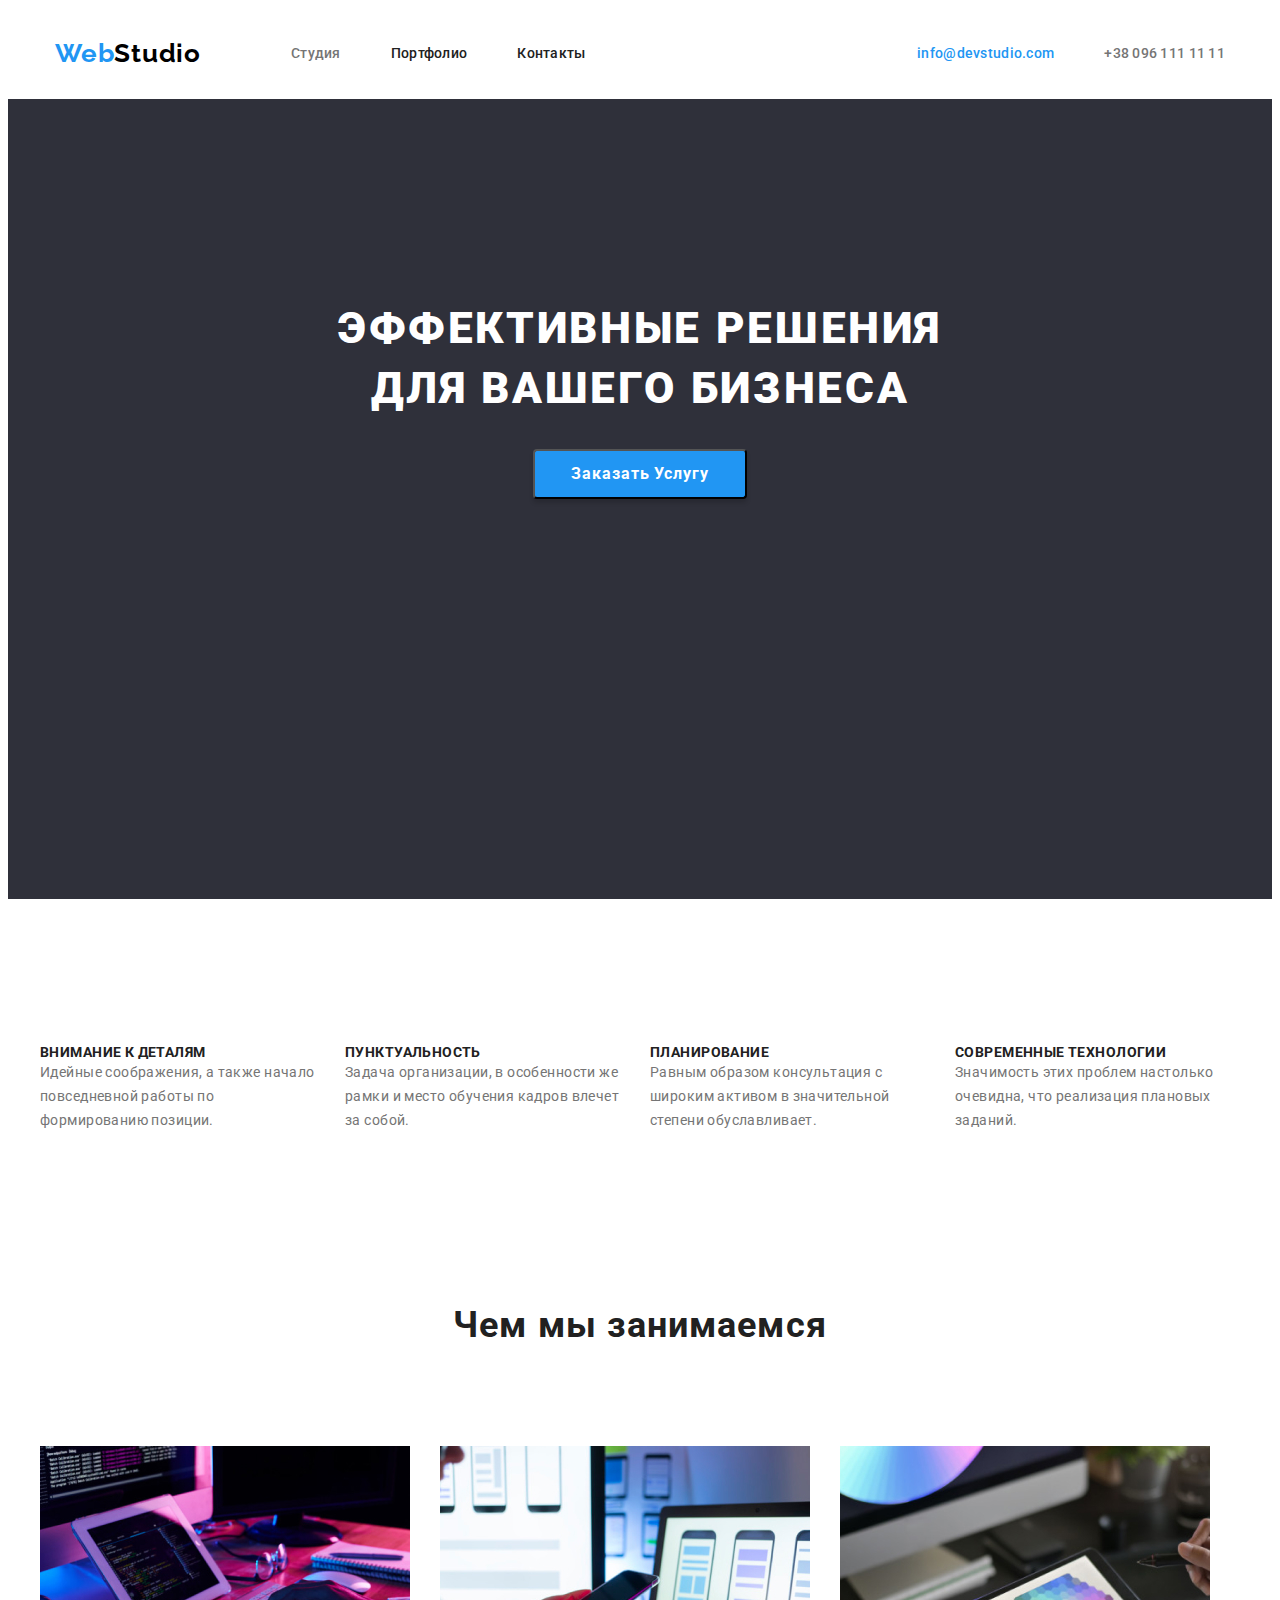
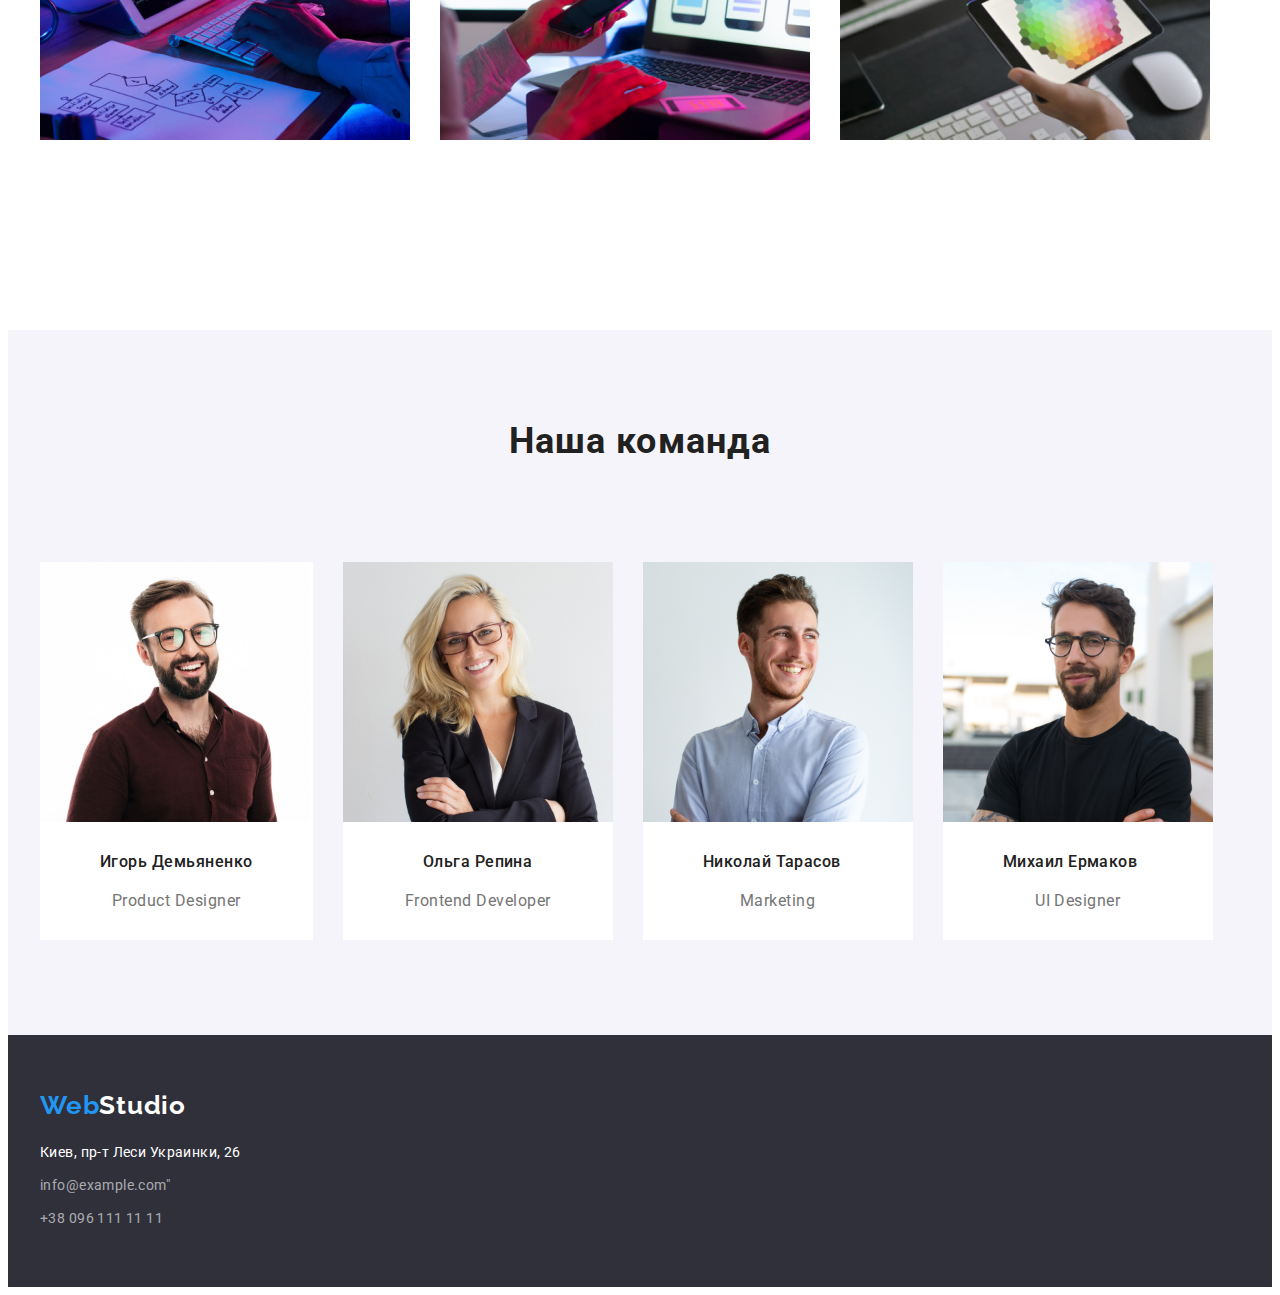
==== commit 722afbcf: "комин" ====
--- a/index.html
+++ b/index.html
@@ -39,7 +39,7 @@
         Эффективные решения для вашего бизнеса
     </h1>
     
-    <button   type="button" class="modal-button">Заказать Услугу</button>
+    <button  class="service-button"  type="button" > <span class="modal-button" >Заказать Услугу</span></button>
     </div>
    </section> 
 <!--our work idea-->
--- a/css/styles.css
+++ b/css/styles.css
@@ -97,15 +97,10 @@
 .hero {
   background: #2f303a;
   align-items: center;
+  padding: 200px 0;
 }
 
 .modal-button {
-  min-width: 200px;
-  height: 50px;
-  background: #2196f3;
-  box-shadow: 0px 4px 4px rgba(0, 0, 0, 0.15);
-  border-radius: 4px;
-  cursor: pointer; /*рука на кнопке*/
   font-family: "Roboto", sans-serif;
   font-style: normal;
   font-weight: bold;
@@ -119,10 +114,19 @@
   padding-right: 30px;
   padding-top: 10px;
   padding-bottom: 10px;
+}
+.service-button {
   margin: 0 auto;
   display: block;
-}
-
+  min-width: 200px;
+  height: 50px;
+  background: #2196f3;
+  box-shadow: 0px 4px 4px rgba(0, 0, 0, 0.15);
+  border-radius: 4px;
+  cursor: pointer; /*рука на кнопке*/
+  margin-top: 30px;
+  margin-bottom: 200px;
+}
 .hero-title {
   font-family: "Roboto", sans-serif;
   font-style: normal;
@@ -134,8 +138,7 @@
   text-transform: uppercase;
   color: #ffffff;
   width: 696px;
-  padding-top: 200px;
-  padding-bottom: 280px;
+
   margin: 0 auto;
 }
 /*OUR WORK IDEA */
@@ -461,3 +464,63 @@
 .nav-foot {
   padding-top: 60px;
 }
+
+/*--------------------------------ПОРТФОЛИО-------------------------------*/
+.header-portfolio {
+  display: flex;
+  align-items: center;
+  padding-top: 30px;
+  padding-bottom: 30px;
+}
+.work-portfolio {
+  list-style: none;
+  display: flex;
+}
+.navigation-partfolio {
+  display: flex;
+  align-items: center;
+}
+.address-porfolio {
+  display: flex;
+  align-items: center;
+}
+.navigation-logo-partfolio {
+  margin-right: 95px;
+  text-decoration: none;
+}
+.nav {
+  margin-right: 50px;
+}
+.navigation-list-item-port-contact {
+  font-family: Roboto;
+  font-style: normal;
+  font-weight: 500;
+  font-size: 14px;
+  line-height: 1.142;
+  letter-spacing: 0.02em;
+  color: #212121;
+  text-decoration: none;
+}
+.address-porfolio {
+  margin-left: auto;
+}
+.address-mail-port {
+  margin-right: 50px;
+}
+.button {
+  display: flex;
+  text-align: center;
+  justify-content: center;
+  margin-top: 95px;
+  margin-bottom: 50px;
+}
+.button-service-white {
+  margin-right: 8px;
+}
+.button-service {
+  margin-right: 8px;
+}
+.photo-once {
+  display: flex;
+  align-items: center;
+}
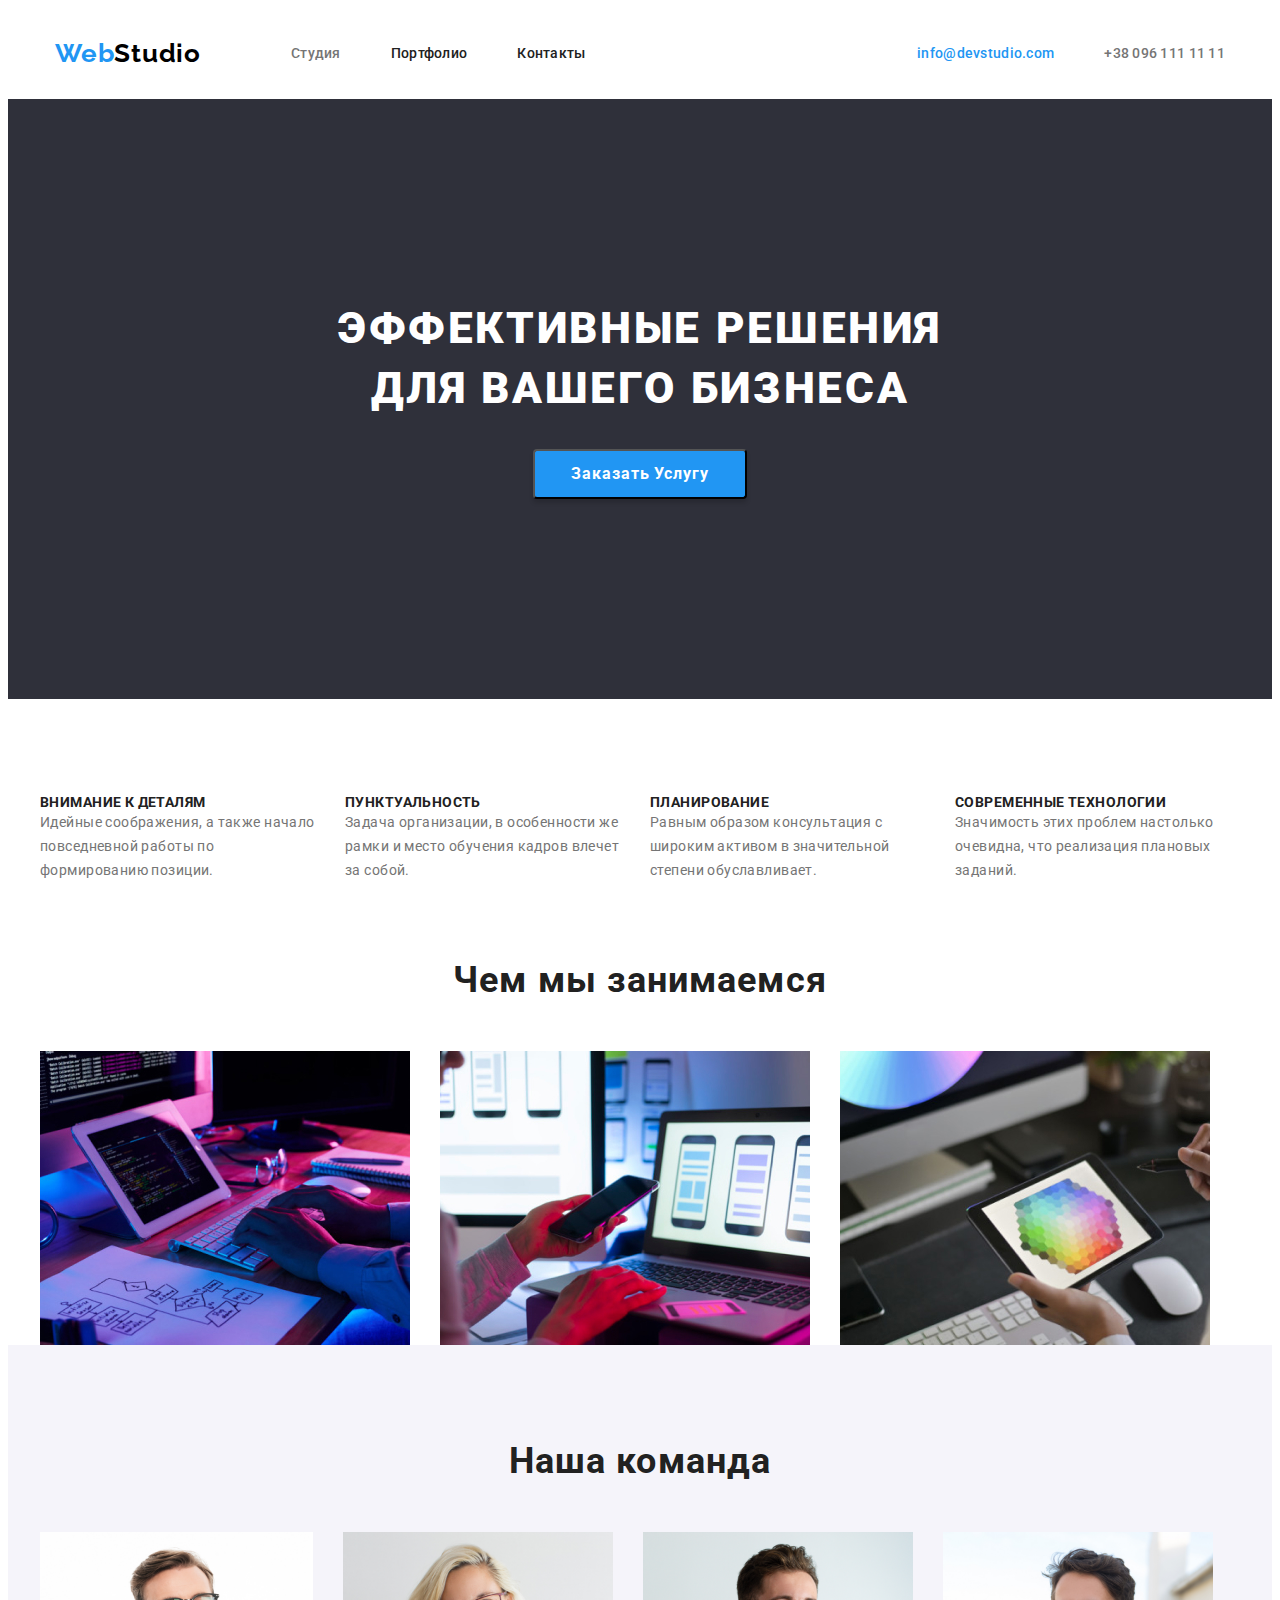
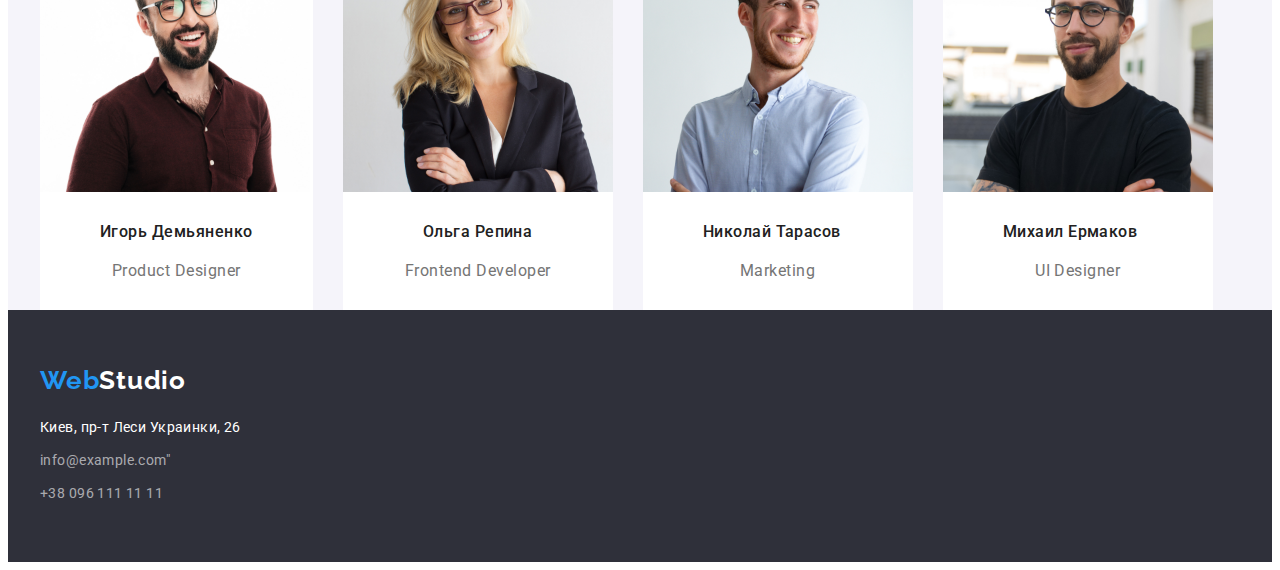
==== commit 972b08c9: "new 07.12" ====
--- a/index.html
+++ b/index.html
@@ -58,7 +58,7 @@
     </section>
 
     <!--our work photo-->
-    <section>
+    <section class="work-blok">
         <h2 class="work-process">Чем мы занимаемся</h2>
         <div class="container">
             <ul class="work-ul">
--- a/css/styles.css
+++ b/css/styles.css
@@ -125,7 +125,6 @@
   border-radius: 4px;
   cursor: pointer; /*рука на кнопке*/
   margin-top: 30px;
-  margin-bottom: 200px;
 }
 .hero-title {
   font-family: "Roboto", sans-serif;
@@ -172,8 +171,6 @@
   display: flex;
   list-style: none;
   align-items: center;
-  padding-top: 50px;
-  padding-bottom: 95px;
 }
 .work-idea-optoins {
   font-family: "Roboto", sans-serif;
@@ -203,7 +200,7 @@
 .work-people {
   background: #f5f4fa;
   margin: 0 auto;
-  margin-top: 95px;
+  padding-top: 95px;
 }
 
 .work-process {
@@ -215,8 +212,10 @@
   text-align: center;
   letter-spacing: 0.03em;
   color: #212121;
+  padding-bottom: 50px;
+}
+.work-blok {
   padding-top: 90px;
-  padding-bottom: 50px;
 }
 .person {
   margin-right: 30px;
@@ -452,6 +451,12 @@
   line-height: 26px;
   letter-spacing: 0.03em;
   color: #ffffff;
+  margin-right: 8px;
+  width: 73px;
+  height: 38px;
+  background: #2196f3;
+  border-radius: 4px;
+  cursor: pointer;
 }
 .button {
   list-style-type: none;
@@ -514,13 +519,62 @@
   margin-top: 95px;
   margin-bottom: 50px;
 }
-.button-service-white {
-  margin-right: 8px;
-}
+
 .button-service {
   margin-right: 8px;
-}
-.photo-once {
-  display: flex;
-  align-items: center;
-}
+  width: 128px;
+  height: 38px;
+  left: 576px;
+  top: 174px;
+  background: #f5f4fa;
+  border-radius: 4px;
+  cursor: pointer;
+}
+.button-service-two {
+  margin-right: 8px;
+  width: 145px;
+  height: 38px;
+  background: #f5f4fa;
+  border-radius: 4px;
+  cursor: pointer;
+}
+.button-service-three {
+  margin-right: 8px;
+  width: 103px;
+  height: 38px;
+  background: #f5f4fa;
+  border-radius: 4px;
+  cursor: pointer;
+}
+.button-service-four {
+  width: 130px;
+  height: 38px;
+  background: #f5f4fa;
+  border-radius: 4px;
+  cursor: pointer;
+}
+.work-once {
+  list-style: none;
+  display: flex;
+  flex-wrap: wrap; /*-----------------------------------очень важно*/
+}
+.photo-portfolio-once {
+  margin-right: 30px;
+  margin-bottom: 30px;
+  background: #ffffff;
+  border: 1px solid #eeeeee;
+  box-sizing: border-box;
+}
+.photo-portfolio-twice {
+  margin-bottom: 30px;
+  background: #ffffff;
+  border: 1px solid #eeeeee;
+  box-sizing: border-box;
+}
+.descriptin-photo {
+  padding-top: 20px;
+}
+.descriptin-photo-work {
+  padding-top: 4px;
+  padding-bottom: 20px;
+}
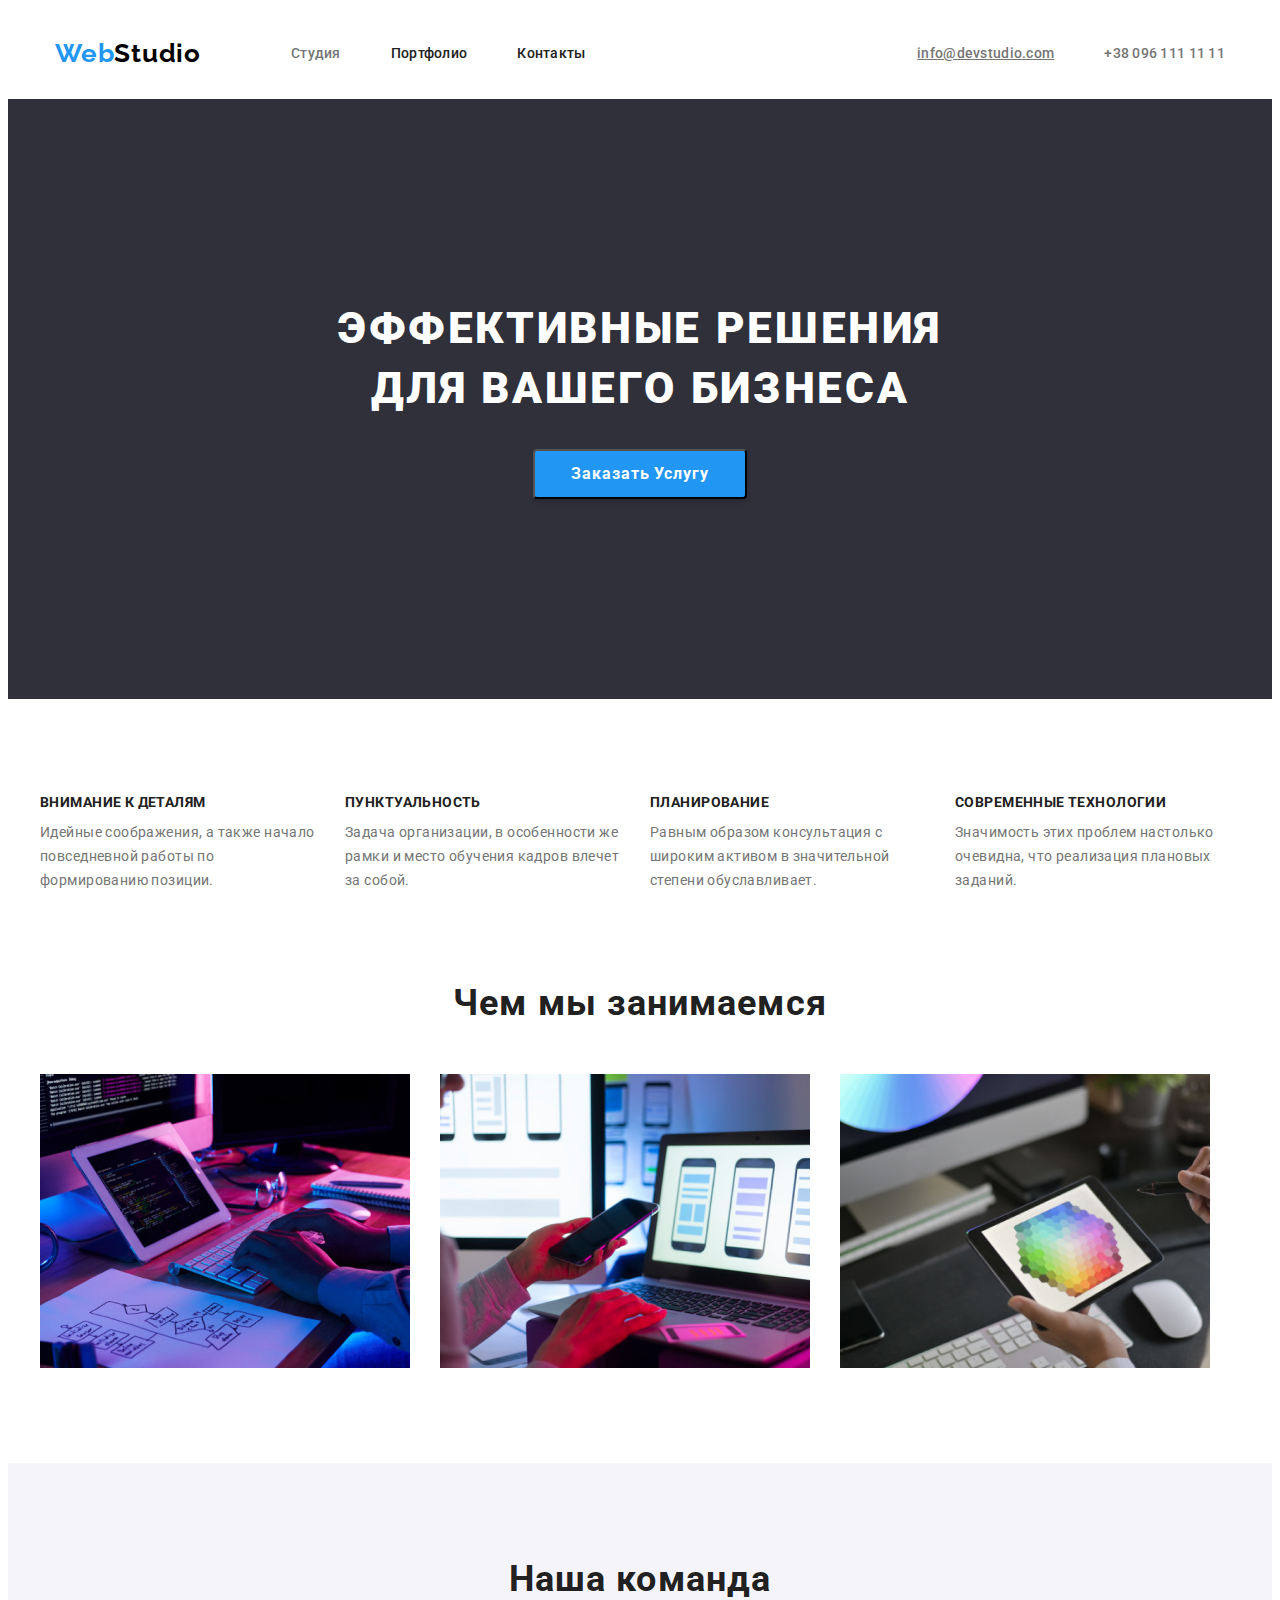
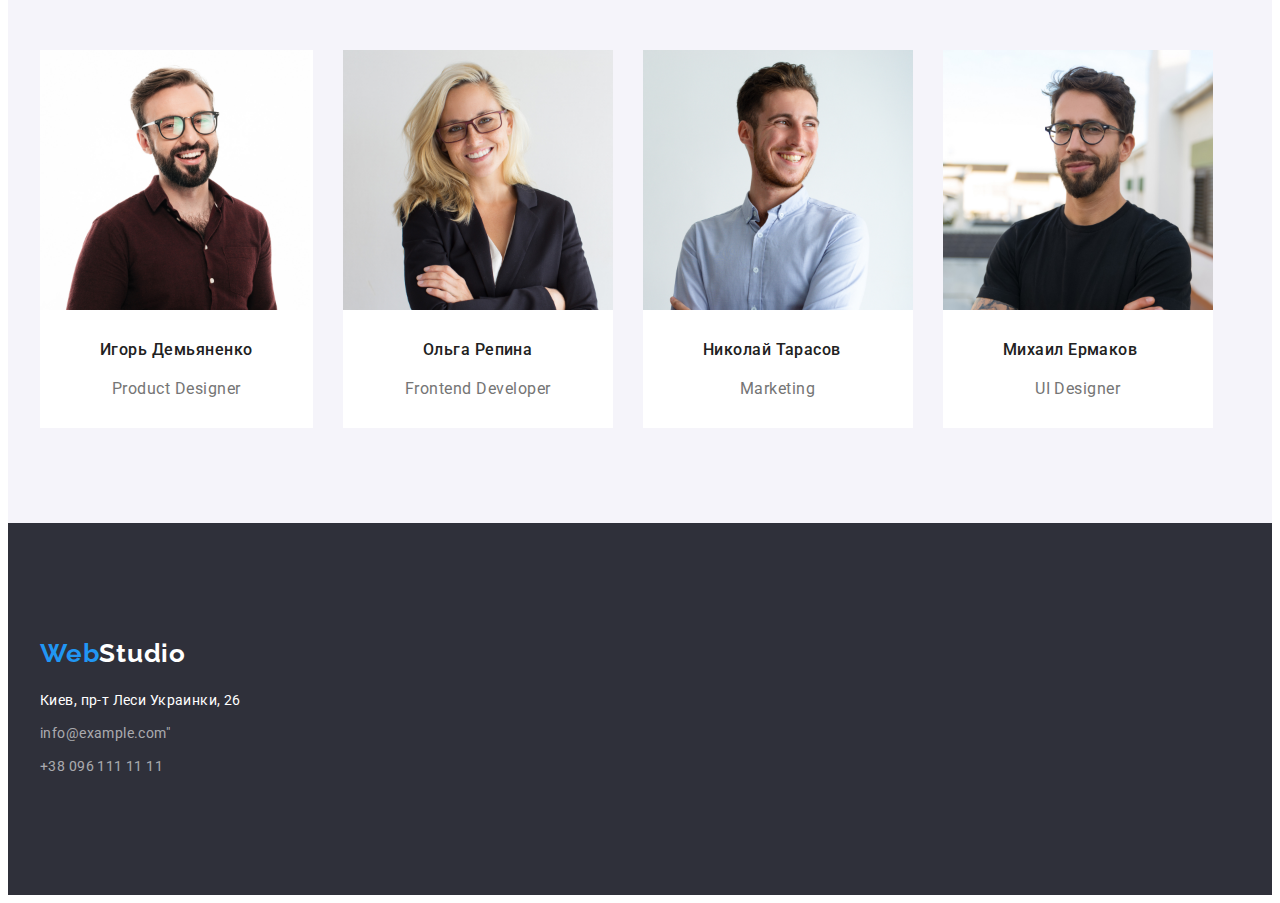
==== commit adf8e9f7: "next" ====
--- a/index.html
+++ b/index.html
@@ -19,7 +19,7 @@
          <a class="navigation-logo" href=""><span class="web">Web</span><span class="studio">Studio</span></a>
         <ul class="navigation-list">
            
-            <li ><a class="address-mail" href="">Студия</a></li>
+            <li ><a class="address-mail" href="./portfolio.html">Студия</a></li>
             <li ><a class="navigation-list-item" href="./portfolio.html" >Портфолио</a></li>
             <li ><a class="navigation-list-item-in"  href="">Контакты</a></li>
         </ul>
--- a/css/styles.css
+++ b/css/styles.css
@@ -151,6 +151,7 @@
   text-transform: uppercase;
   color: #212121;
   list-style-type: none;
+  margin-bottom: 10px;
 }
 .work {
   list-style-type: none;
@@ -165,7 +166,6 @@
 .futer-ul {
   list-style-type: none;
   padding-top: 20px;
-  padding-bottom: 60px;
 }
 .work-ul {
   display: flex;
@@ -185,11 +185,9 @@
 .work-desk {
   padding-right: 30px;
   max-width: 275px;
-  height: 75px;
 }
 .work-desk-once {
   max-width: 275px;
-  height: 75px;
 }
 
 .photo-work {
@@ -201,6 +199,7 @@
   background: #f5f4fa;
   margin: 0 auto;
   padding-top: 95px;
+  padding-bottom: 95px;
 }
 
 .work-process {
@@ -212,14 +211,14 @@
   text-align: center;
   letter-spacing: 0.03em;
   color: #212121;
-  padding-bottom: 50px;
+  margin-bottom: 50px;
 }
 .work-blok {
   padding-top: 90px;
+  padding-bottom: 95px;
 }
 .person {
   margin-right: 30px;
-
   background: #ffffff;
 }
 .person-once {
@@ -293,7 +292,8 @@
 .cont-footer {
   display: flex;
   align-items: center;
-
+  padding-top: 60px;
+  padding-bottom: 60px;
   height: 252px;
   background: #2f303a;
 }
@@ -372,6 +372,7 @@
   line-height: 2;
   letter-spacing: 0.06em;
   color: #212121;
+  padding-bottom: 4px;
 }
 .descriptin-photo-work {
   font-family: "Roboto", sans-serif;
@@ -421,7 +422,21 @@
   color: white;
 }
 
-.navigation-list-item-blue,
+.navigation-list-item-blue {
+  font-family: "Roboto", sans-serif;
+  font-style: normal;
+  font-weight: 500;
+  font-size: 14px;
+  line-height: 16px;
+  letter-spacing: 0.02em;
+  color: #757575;
+}
+
+.navigation-list-item-blue:hover,
+.navigation-list-item-blue:focus {
+  color: #2196f3;
+}
+
 .navigation-list-item-port-blue {
   font-family: "Roboto", sans-serif; /*задаем голубой для*/
   font-style: normal;
@@ -466,9 +481,6 @@
 }
 .address-footer-once {
 }
-.nav-foot {
-  padding-top: 60px;
-}
 
 /*--------------------------------ПОРТФОЛИО-------------------------------*/
 .header-portfolio {
@@ -516,8 +528,7 @@
   display: flex;
   text-align: center;
   justify-content: center;
-  margin-top: 95px;
-  margin-bottom: 50px;
+  padding-bottom: 50px;
 }
 
 .button-service {
@@ -571,10 +582,20 @@
   border: 1px solid #eeeeee;
   box-sizing: border-box;
 }
-.descriptin-photo {
+.discription-photo {
+  padding-left: 24px;
+  padding-right: 24px;
   padding-top: 20px;
-}
-.descriptin-photo-work {
-  padding-top: 4px;
   padding-bottom: 20px;
 }
+.bord {
+  border-bottom: 1px solid #ececec;
+}
+.gallery {
+  padding-bottom: 95px;
+  padding-top: 95px;
+}
+.address-mail-port.address-mail:hover,/*hover for e-mail address*/
+.address-mail-port:focus {
+  color: #2196f3;
+}
